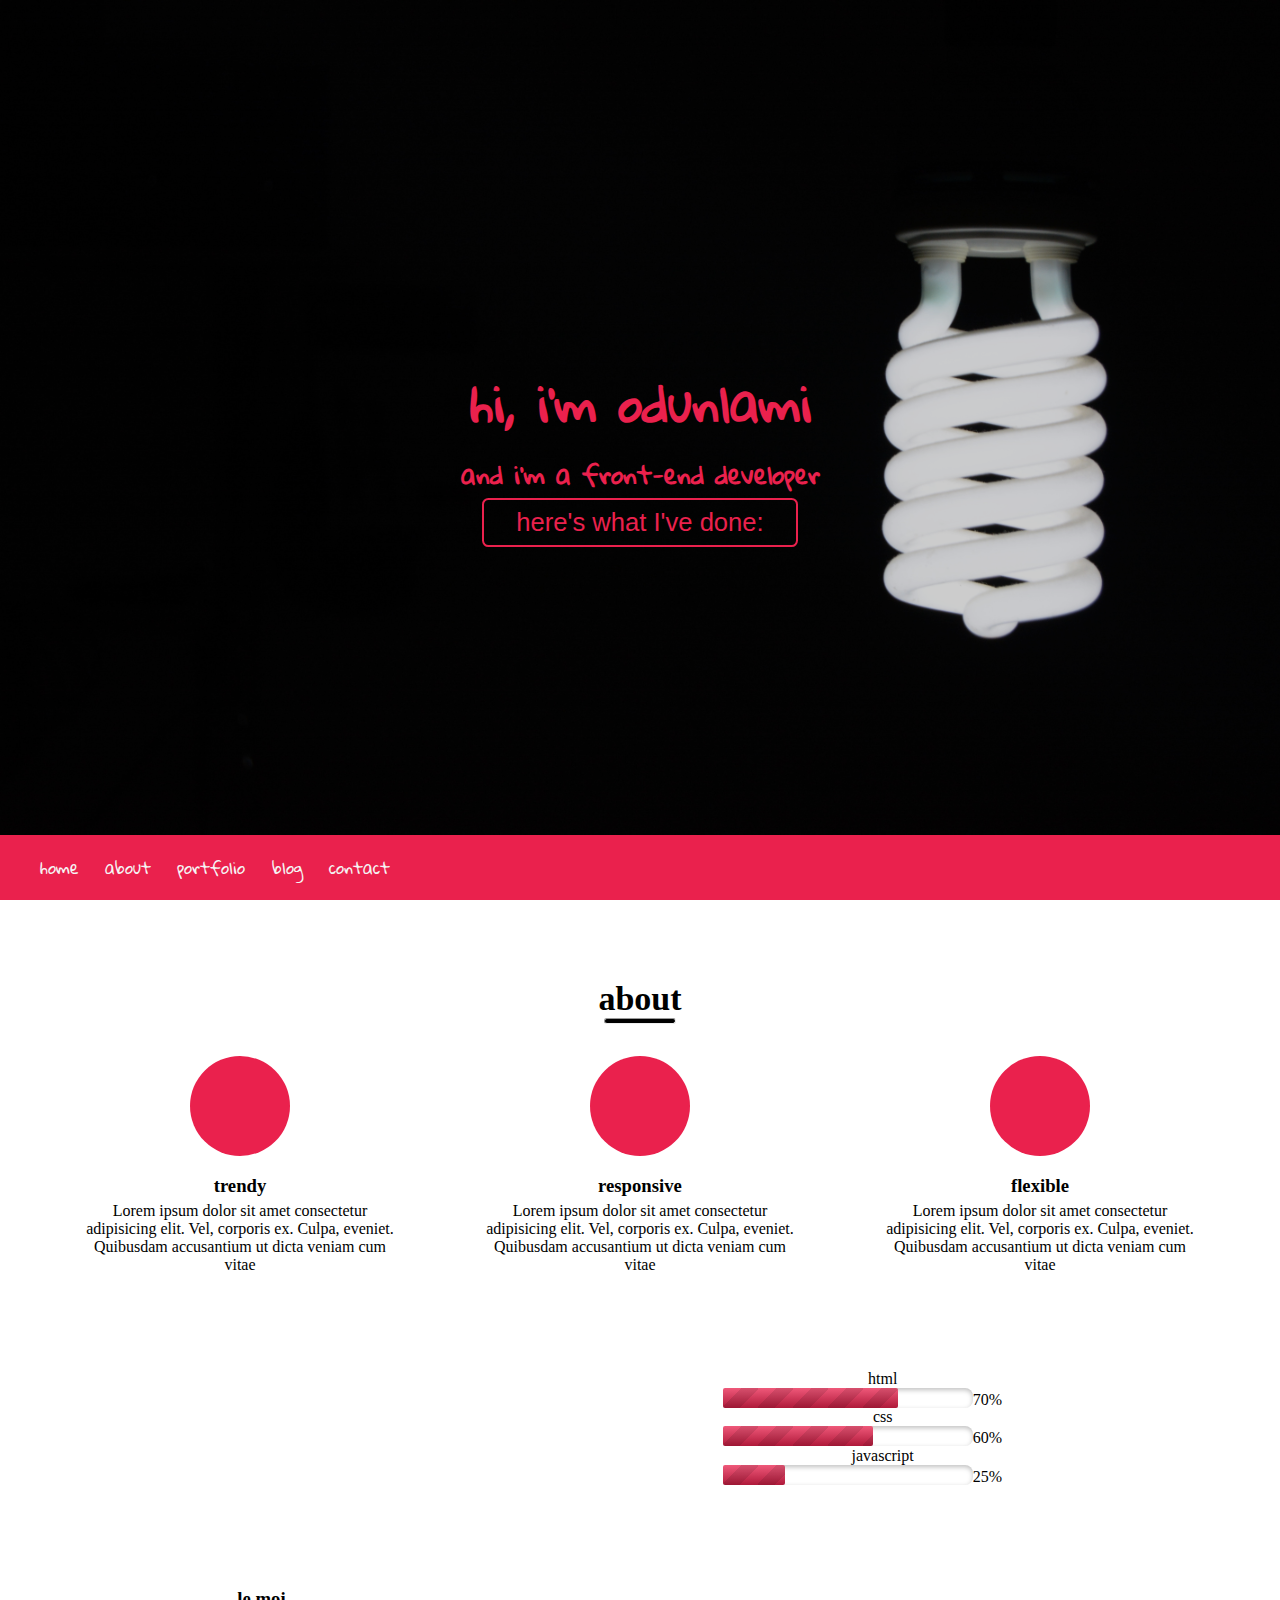
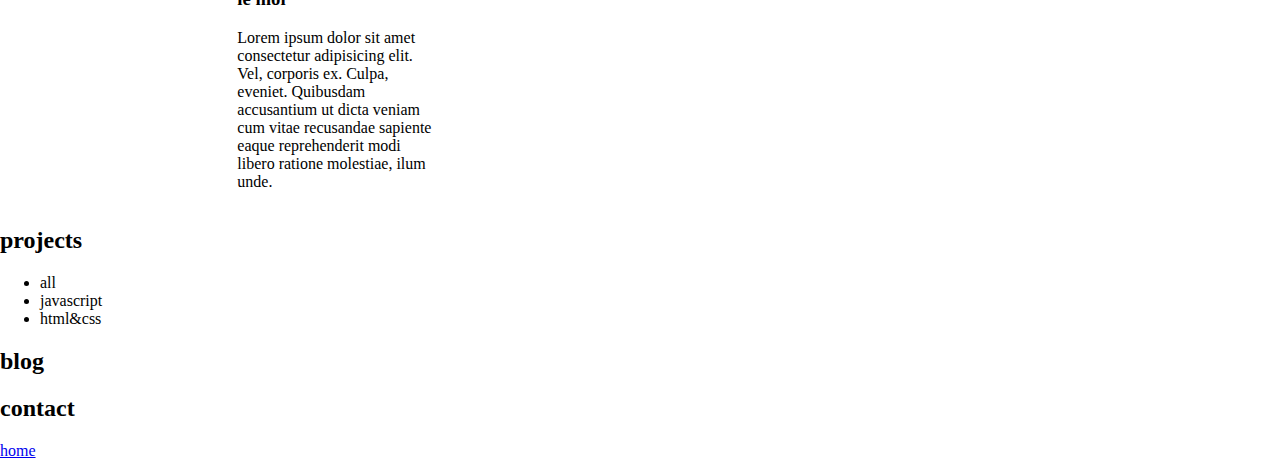
==== index.html @ ed741125 "new-stuff" ====
<!DOCTYPE html>
<html lang="en">
<head>
    <meta charset="UTF-8">
    <meta name="viewport" content="width=device-width, initial-scale=1.0">
    <meta http-equiv="X-UA-Compatible" content="ie=edge">
    <title>odunlami</title>
    <link rel="stylesheet" href="css/styles.css">
    <link rel="stylesheet" href="https://use.fontawesome.com/releases/v5.2.0/css/all.css" integrity="sha384-hWVjflwFxL6sNzntih27bfxkr27PmbbK/iSvJ+a4+0owXq79v+lsFkW54bOGbiDQ" crossorigin="anonymous">
    <link href="https://fonts.googleapis.com/css?family=Jua" rel="stylesheet">
    <link href="https://fonts.googleapis.com/css?family=Gloria+Hallelujah" rel="stylesheet">
</head>
<body>
    <header id="home">
        <h1>hi, i'm <span class="color">odunlami</span></h1>
        <h2>and i'm a front-end developer </h2> 
        <a href="#about"><button>here's what I've done:</button></a>    
        <nav>
            <ul>
                <li><a href="#home">home</a></li>
                <li><a href="#about">about</a></li>
                <li><a href="#portfolio">portfolio</a></li>
                <li><a href="#blog">blog</a></li>
                <li><a href="#contact">contact</a></li>
            </ul>
        </nav>
    </header>
    <main>
        <section id="about">
            <h2>about</h2>
            <hr>
            <div class="skills">
                <div class="skill">
                    <div class="icon"><i class="fas fa-glasses"></i></div>
                    <h3 class="actual-skill">trendy</h3>
                    <p>Lorem ipsum dolor sit amet consectetur adipisicing elit.
                            Vel, corporis ex. Culpa, eveniet. Quibusdam accusantium ut dicta veniam cum vitae</p>

                </div>
                <div class ="skill">
                    <div class="icon" ><i class="fas fa-mobile"></i></div>
                    <h3 class="actual-skill">responsive</h3>
                    <p>Lorem ipsum dolor sit amet consectetur adipisicing elit.
                            Vel, corporis ex. Culpa, eveniet. Quibusdam accusantium ut dicta veniam cum vitae</p>

                </div>
                <div class="skill">
                    <div class="icon"><i class="fas fa-expand-arrows-alt"></i></div>
                    <h3 class="actual-skill">flexible</h3>
                    <p>Lorem ipsum dolor sit amet consectetur adipisicing elit.
                            Vel, corporis ex. Culpa, eveniet. Quibusdam accusantium ut dicta veniam cum vitae</p>

                </div>
            </div>
            <div class="con">
                    <div class="left">
                            <div class="profile-img">
                                 <!-- <img src="img/bioimg.jpg" alt="odunlami">  -->
                            </div>
                            <h3>le moi</h3>
                            <p>Lorem ipsum dolor sit amet consectetur adipisicing elit.
                                 Vel, corporis ex. Culpa, eveniet. Quibusdam accusantium ut dicta veniam cum vitae 
                                 recusandae sapiente eaque reprehenderit modi libero ratione molestiae,
                                  ilum unde.</p>
                        </div>
                        <div class="right">
                            <div class="progress">
                                <span class="skill">html</span><progress max="100" value="70"></progress><span class="percentage">70%</span> <br>
                                <span class="skill">css</span><progress max="100" value="60"></progress><span class="percentage">60%</span> <br>
                                <span class="skill">javascript</span><progress max="100" value="25"></progress><span class="percentage">25%</span>
                            </div>
                        </div>
            </div>
        </section>
        <section id="portfolio">
            <h2>projects</h2>
            <nav>
                <ul>
                   <li id="all">all</li>
                   <li id="javascript">javascript</li>
                   <li id="htmlcss">html&css</li>
                </ul>
            </nav>
            <div id="all-div">
                <div class="img wordpress">


                </div>
            </div>
        </section>
        <section id="blog">
            <h2>blog</h2>
        </section>
        <section id="contact">
            <h2>contact</h2>
        </section>
    </main>
    <footer>
            <li><a href="#home">home</a></li>
            <span class="social">
                    <i class="fab fa-twitter"></i>
                    <i class="fab fa-instagram"></i>
                    <i class="fab fa-facebook"></i>
                    <i class="fab fa-github"></i>
                    <i class="fab fa-linkedin"></i>
            </span>
    </footer>
    <script src="/js/script.js "></script>
</body>
</html>
---- css/styles.css ----
body, html {
    height: 100%;
    margin: 0rem;    
}
 #home { 
    background-image: url(../img/headerimg2.jpg);
    background-position: center ;
    background-repeat: no-repeat;
    background-size: cover;
    height: 100vh;
    font-family: 'Gloria Hallelujah', cursive;
    color: #ffffff;
    display: flex;
    flex-direction: column;
    justify-content: center;
    align-items: center;
    background-color: rgba(0, 0, 0, 0.2 );
    background-blend-mode: overlay;
    width: 100%;
}
#home h1 {
    font-size: 3rem;
    margin: 0%;
}
#home h2 {
    font-size: 1.5rem;
    margin: 0px;
}
.color {
    color: #ea214d;
}
#home button {
    font-size: 1.6rem;
    border-radius: 0.4rem;
    padding: 0.5rem 2rem;
    border: solid 2px #ea214d;
    background-color: rgba(0,0,0,0);
    color: #ea214d;
}
#home nav ul li{
    display: inline;
}
#home nav ul li a{
    text-decoration: none;
    font-size: 1rem;
    margin-right: 1.2rem;
    color: whitesmoke;

}
#home nav ul li a:hover {
    color: #523e4d6e;
}
#home nav {
    background-color: #ea214d;
    position: absolute;
    bottom: 0;
    text-align: left;
    border-bottom: 5px;
    width: 100%;
}
#home button:hover {
    color: #523e4d6e;
    border-color: #523e4d6e;
}
#home span:hover{
    color:#ffffff;
}
#home:hover {
    color: #ea214d;
}
/* about section */
#about h2 {
    margin-top: 5rem;
    text-align: center;
    font-size: 34px;
    margin-bottom: 0rem;
}
#about hr{
    margin-top: 0rem;
    width: 70px;
    height: 4px;
    background-color: black;
    border-radius: 9px;
}

#about .skills{
    display: flex;
    justify-content: center;
    justify-content: space-evenly;
    margin-top: 2rem;
}
#about .skill{
    display: flex;
    flex-direction: column;
    align-items: center;
    width:20rem;
    text-align: center;
}

#about .icon{
    width: 100px;
    height: 100px;
    border-radius: 50px;
    background-color: #ea214d;
    display: flex;
    justify-content: center;
    align-items: center;
}
.actual-skill{
    margin-bottom: -0.7rem;
}

#about .icon i{
    color: #ffffff;
    font-size: 3rem;
}

#about .con{
    display: flex;
    justify-content: space-evenly;
    margin-top: 5rem;
}
#about .con .left{
    width: 200px;
    margin-right: 3rem
}

#about .profile-img {
    background-image: url('../img/final.jpg');
    background-position: center center;
    background-repeat: no-repeat;
    background-size: cover;
    width: 200px;
    height: 200px;
    border-radius: 50%;
}
#about .con {
    display: flex;
}

progress[value] {
    -webkit-appearance: none;
     appearance: none;
  
    width: 250px;
    height: 20px;
  }
  progress[value]::-webkit-progress-bar {
    background-color: #ffffff;
    border-radius: 8px;
    box-shadow: 0 2px 5px rgba(0, 0, 0, 0.25) inset;
  }
  progress[value]::-webkit-progress-value {
  background-image:
	   -webkit-linear-gradient(-45deg, 
	                           transparent 33%, rgba(0, 0, 0, .1) 33%, 
	                           rgba(0,0, 0, .1) 66%, transparent 66%),
	   -webkit-linear-gradient(top, 
	                           rgba(255, 255, 255, .25), 
	                           rgba(0, 0, 0, .25)),
	   -webkit-linear-gradient(left, #ea214d, #ea214d);

    border-radius: 2px; 
    background-size: 35px 20px, 100% 100%, 100% 100%;
}
.right .progress .skill {
    display: inline-block;
}
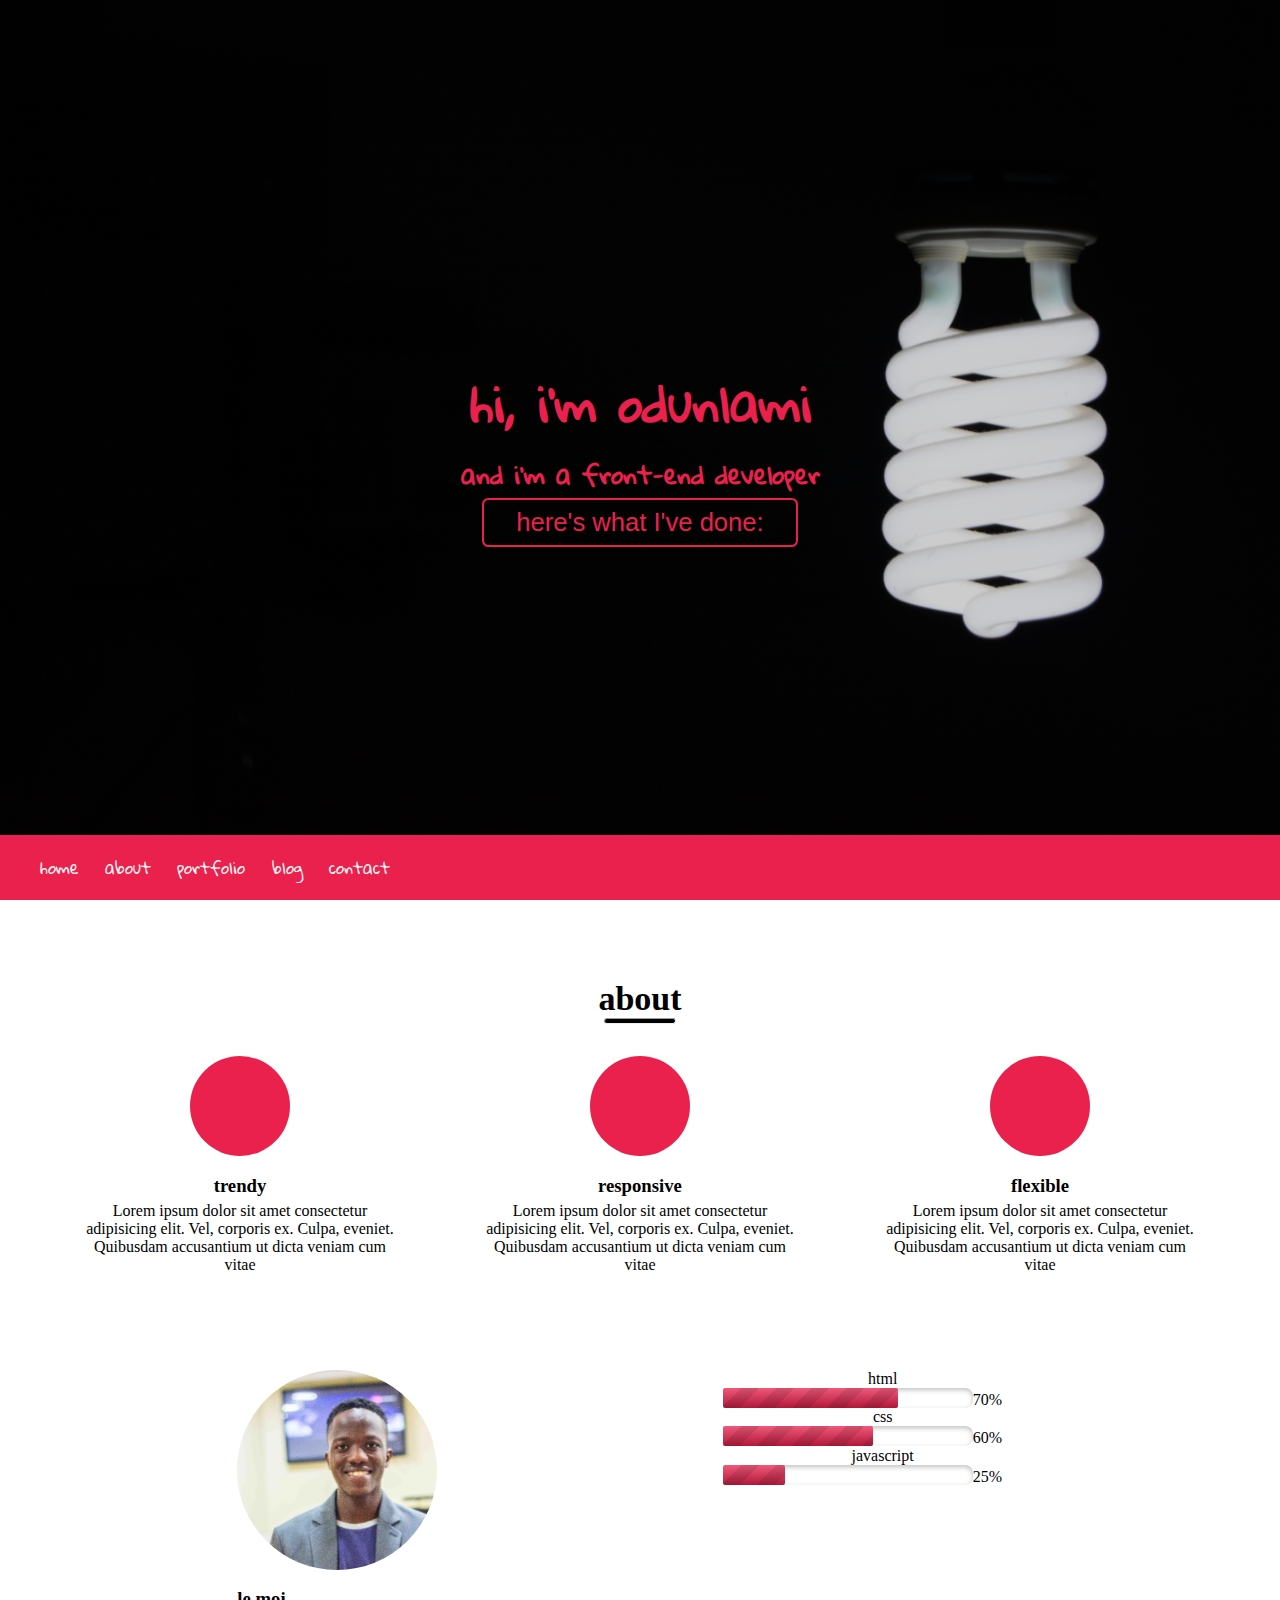
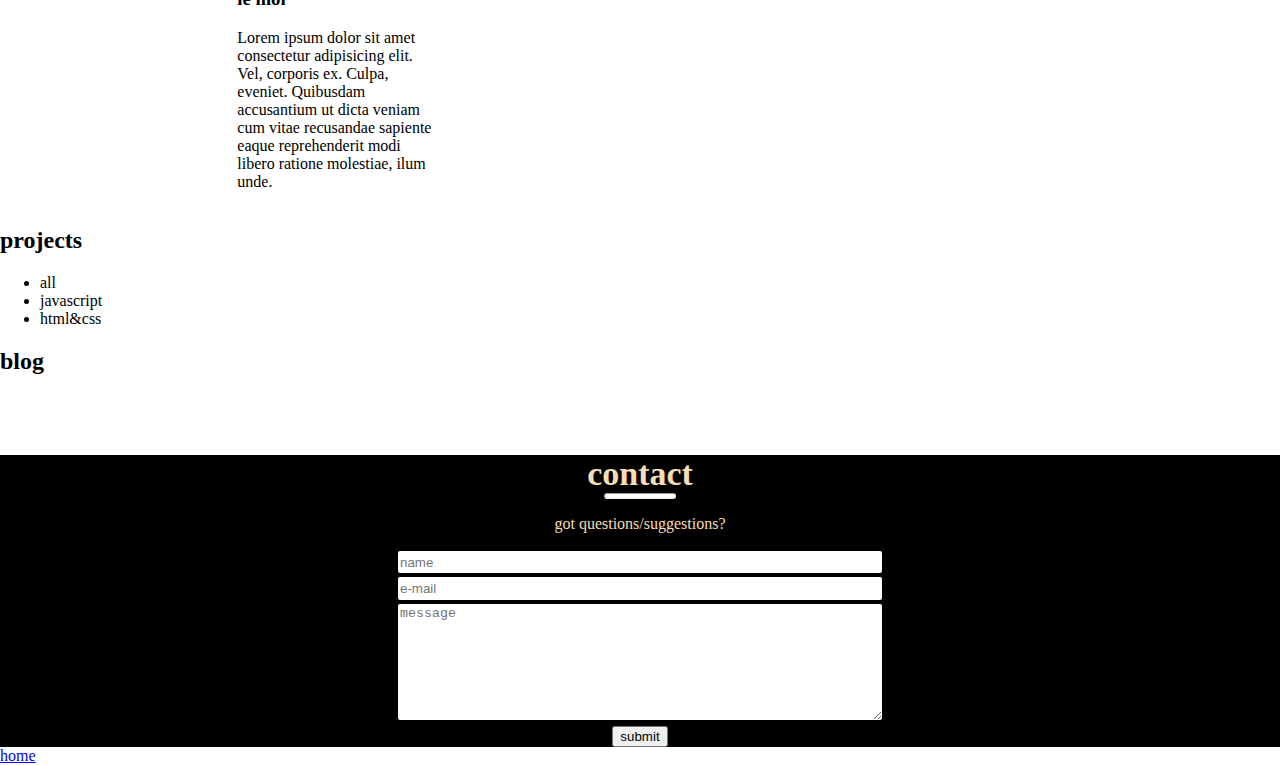
==== commit 63865a58: "contact" ====
--- a/index.html
+++ b/index.html
@@ -93,8 +93,17 @@
         </section>
         <section id="contact">
             <h2>contact</h2>
+            <hr>
+            <p>got questions/suggestions?</p>
+            <form>
+                 <input type="text" name="name"  placeholder="name" required><br>
+                 <input type="email" name="email"  placeholder="e-mail"required ><br>
+                 <textarea placeholder="message" type="text" name="message"></textarea><br>
+                  <button>submit</button>
+            </form>
         </section>
     </main>
+    
     <footer>
             <li><a href="#home">home</a></li>
             <span class="social">
--- a/css/styles.css
+++ b/css/styles.css
@@ -165,4 +165,41 @@
 }
 .right .progress .skill {
     display: inline-block;
+}
+/* contact section */
+#contact {
+    background-color: #000000;
+    color: wheat;
+    text-align: center;
+}
+#contact h2{
+    margin-top: 5rem;
+    text-align: center;
+    font-size: 34px;
+    margin-bottom: 0rem;
+}
+#contact hr{
+    margin-top: 0rem;
+    width: 70px;
+    height: 4px;
+    background-color: #ffffff;
+    border-radius: 9px;
+}
+#contact input{
+    border: 2px solid;
+    width: 30rem;
+    height: 1.3rem;
+    border-radius: 4px;
+}
+#contact textarea{
+    border: 2px solid;
+    width: 30rem;
+    height: 7rem;
+    border-radius: 4px;
+}
+#contact p{
+    padding-top:
+}
+#button {
+
 }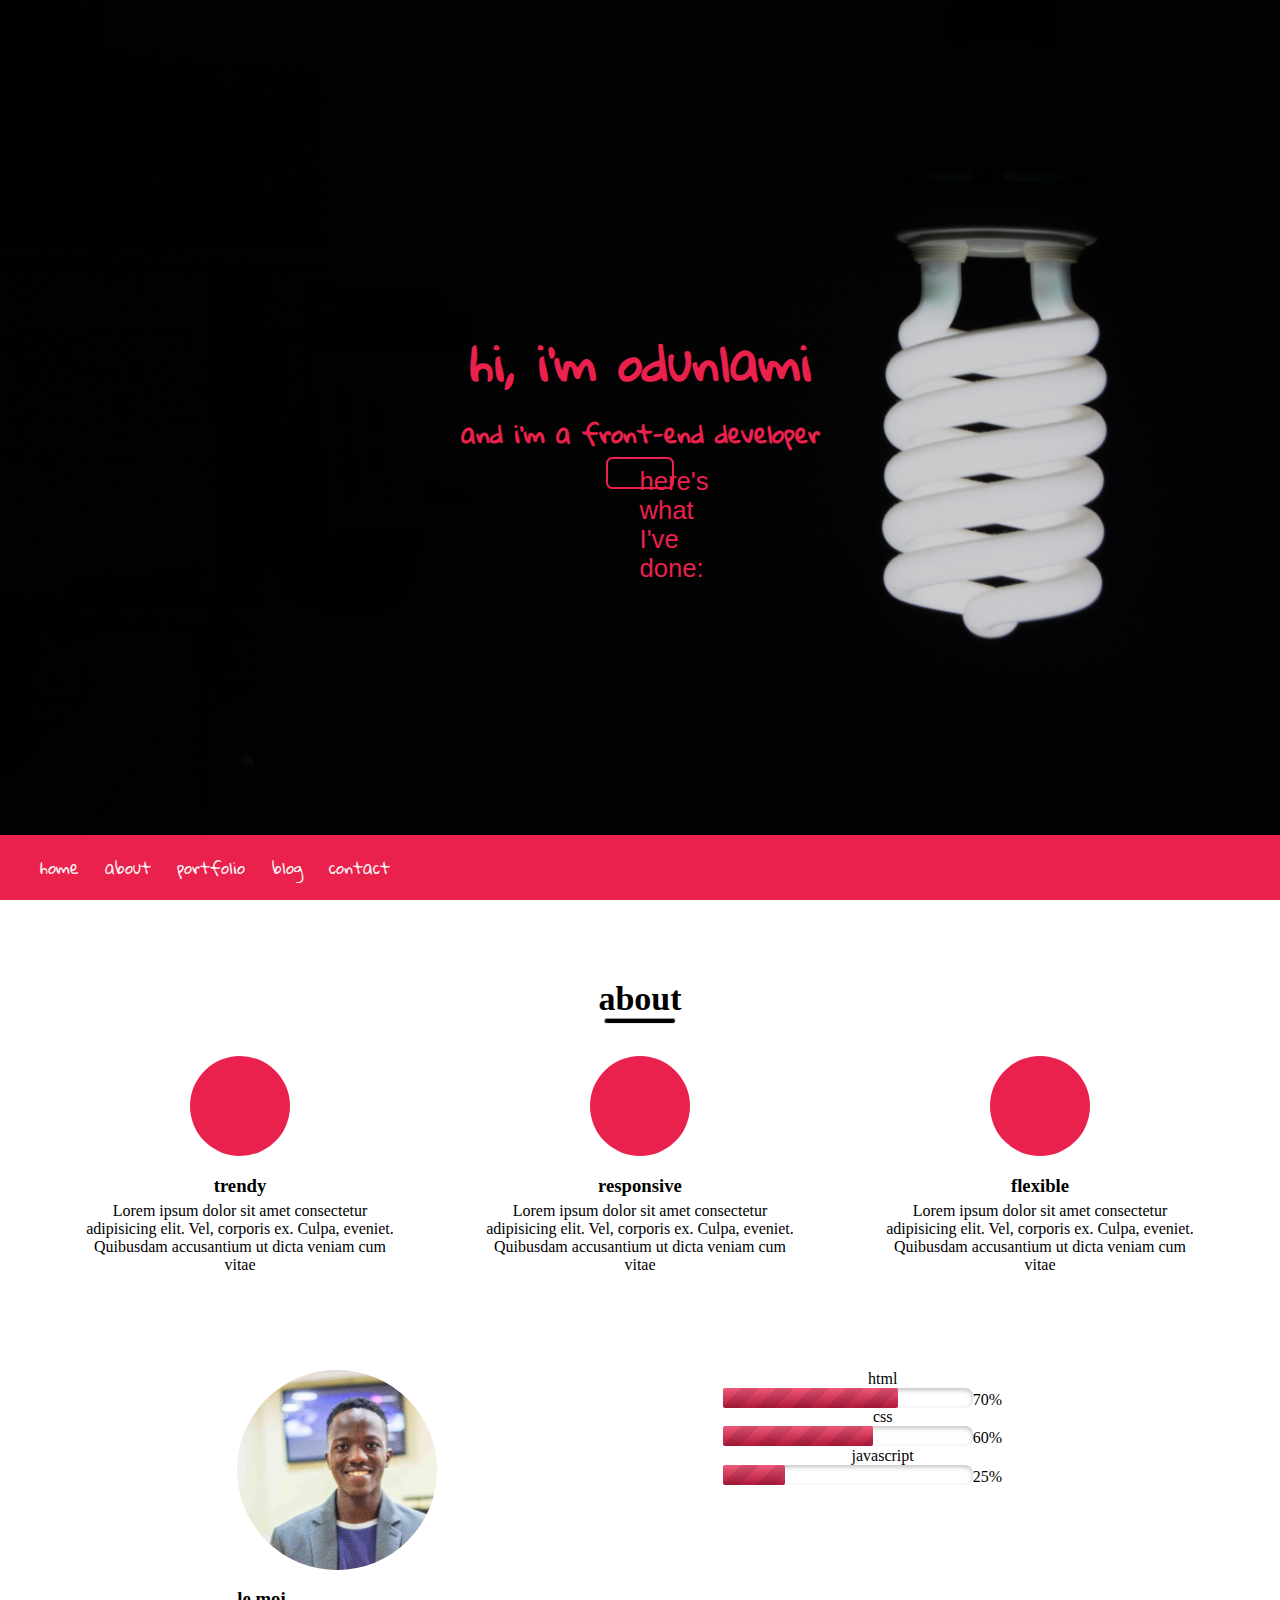
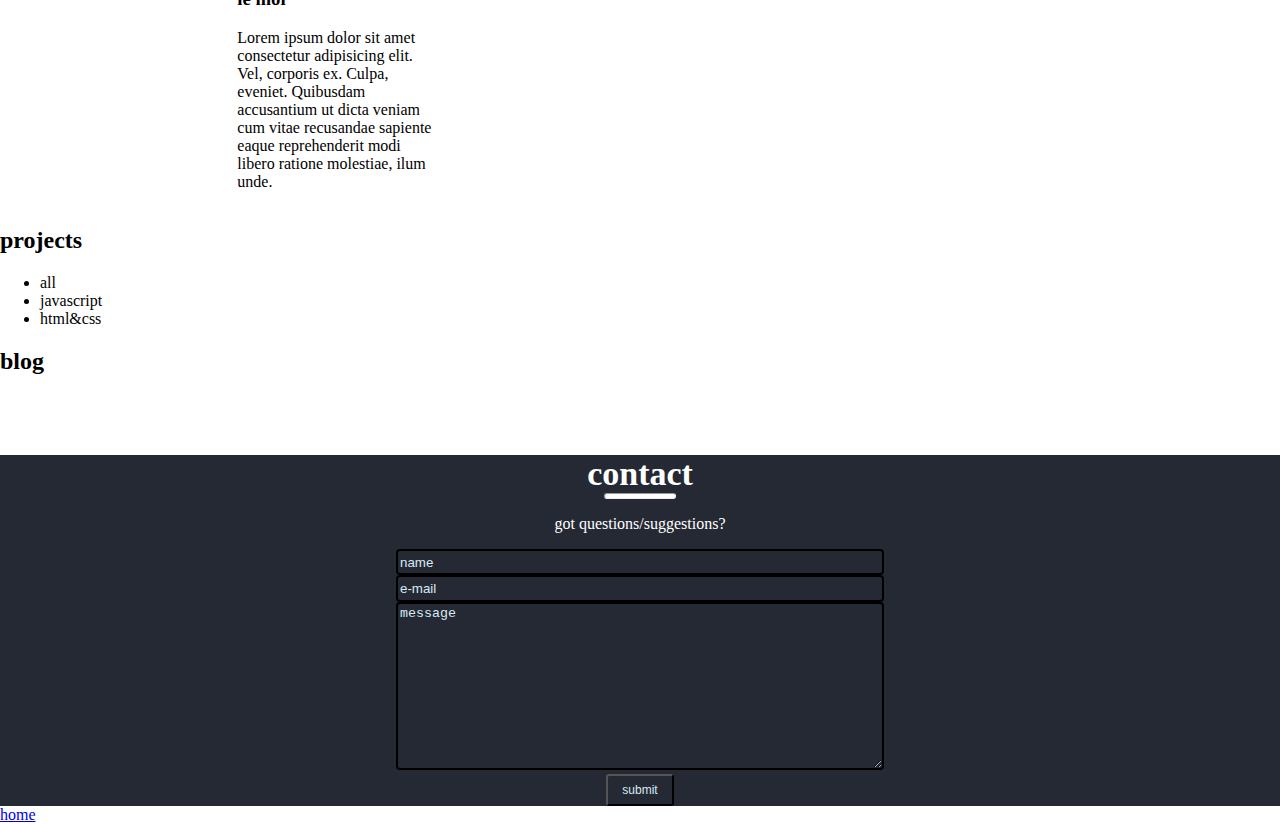
==== commit 4037cbc2: "contactarea" ====
--- a/index.html
+++ b/index.html
@@ -1,4 +1,4 @@
-<!DOCTYPE html>
+    <!DOCTYPE html>
 <html lang="en">
 <head>
     <meta charset="UTF-8">
@@ -107,9 +107,8 @@
     <footer>
             <li><a href="#home">home</a></li>
             <span class="social">
-                    <i class="fab fa-twitter"></i>
-                    <i class="fab fa-instagram"></i>
-                    <i class="fab fa-facebook"></i>
+                   <i class="fab fa-twitter"></i>
+                   <a href="https://www.instagram.com/odunlami_"><i class="fab fa-instagram"></i></a>  
                     <i class="fab fa-github"></i>
                     <i class="fab fa-linkedin"></i>
             </span>
--- a/css/styles.css
+++ b/css/styles.css
@@ -8,6 +8,7 @@
     background-repeat: no-repeat;
     background-size: cover;
     height: 100vh;
+    width: 100%;
     font-family: 'Gloria Hallelujah', cursive;
     color: #ffffff;
     display: flex;
@@ -16,8 +17,8 @@
     align-items: center;
     background-color: rgba(0, 0, 0, 0.2 );
     background-blend-mode: overlay;
-    width: 100%;
-}
+}
+
 #home h1 {
     font-size: 3rem;
     margin: 0%;
@@ -168,8 +169,8 @@
 }
 /* contact section */
 #contact {
-    background-color: #000000;
-    color: wheat;
+    background-color:#252934;
+    color: #ffffff;
     text-align: center;
 }
 #contact h2{
@@ -190,16 +191,31 @@
     width: 30rem;
     height: 1.3rem;
     border-radius: 4px;
-}
+    background-color: #252934;
+    -webkit-text-fill-color: rgb(216, 234, 245);
+}
+
 #contact textarea{
     border: 2px solid;
     width: 30rem;
-    height: 7rem;
+    height: 10rem;
     border-radius: 4px;
+    background-color: #252934;
+    -webkit-text-fill-color: rgb(216, 234, 245);
 }
 #contact p{
     padding-top:
 }
-#button {
-
+button {
+    background-color: #252934; 
+    border-radius: 0.2rem;
+    color: rgb(216, 234, 245);
+    height: 2rem;
+    width:4.3rem;
+    text-align: center;
+    font-size: 12px; 
+}
+button:hover{
+    background-color: rgb(216, 234, 245);
+    color: #252934;
 }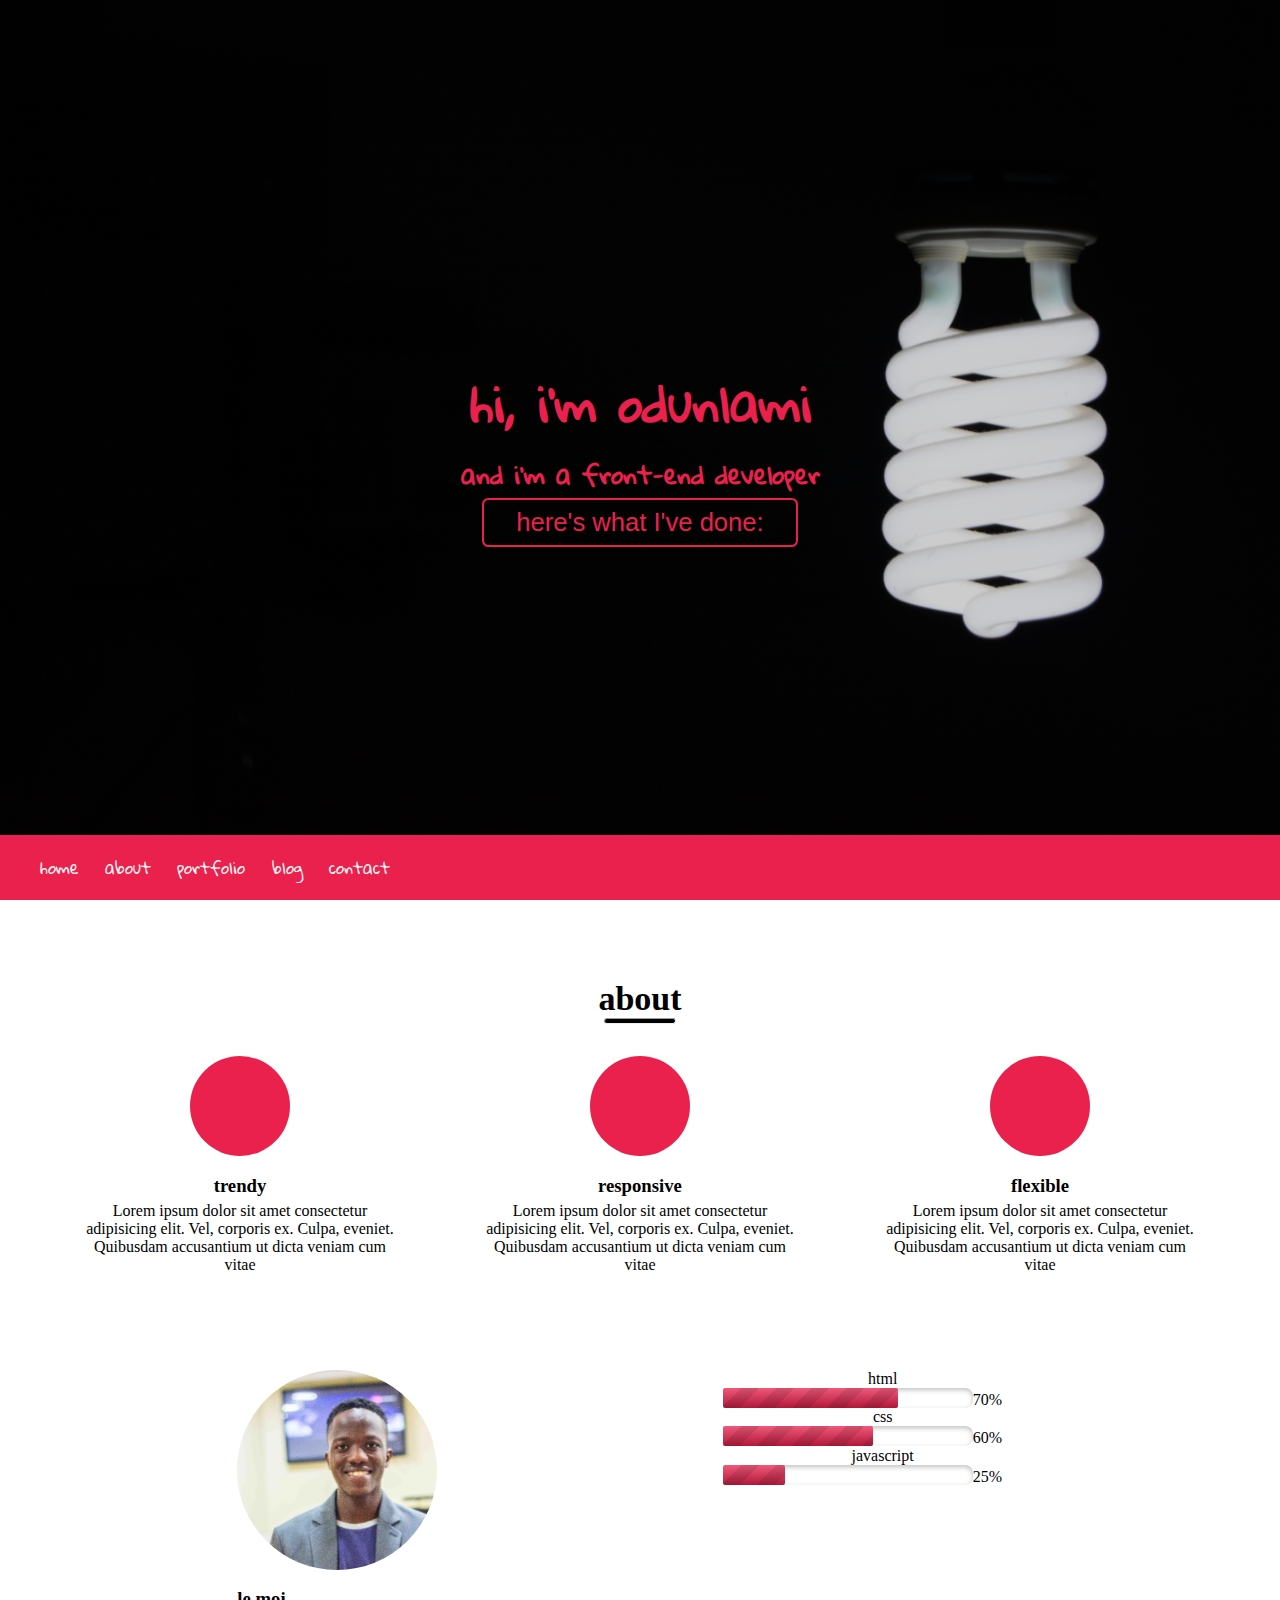
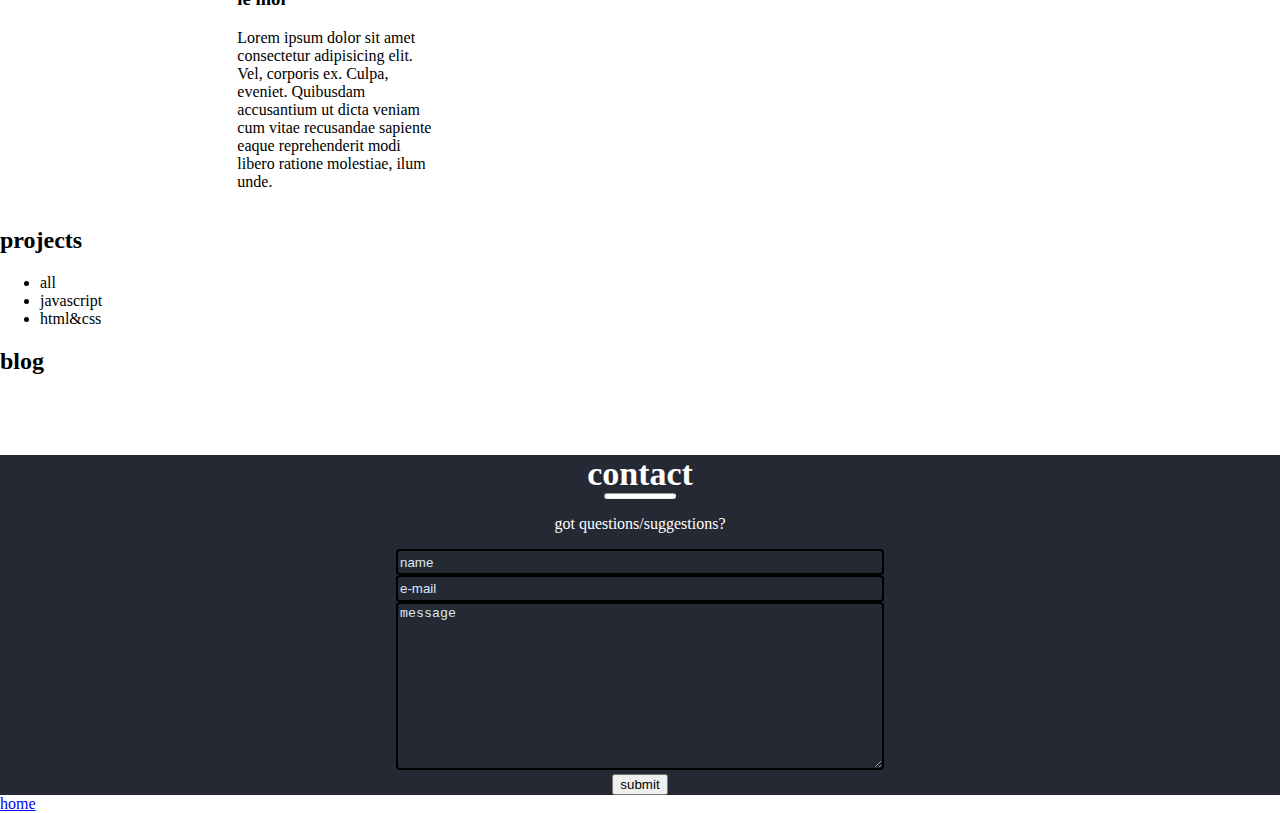
==== commit d10c3ddc: "fixedbutton" ====
--- a/index.html
+++ b/index.html
@@ -99,7 +99,7 @@
                  <input type="text" name="name"  placeholder="name" required><br>
                  <input type="email" name="email"  placeholder="e-mail"required ><br>
                  <textarea placeholder="message" type="text" name="message"></textarea><br>
-                  <button>submit</button>
+                  <button id="sumbitbutton">submit</button>
             </form>
         </section>
     </main>
--- a/css/styles.css
+++ b/css/styles.css
@@ -206,7 +206,7 @@
 #contact p{
     padding-top:
 }
-button {
+#submitbutton {
     background-color: #252934; 
     border-radius: 0.2rem;
     color: rgb(216, 234, 245);
@@ -215,7 +215,7 @@
     text-align: center;
     font-size: 12px; 
 }
-button:hover{
+#submitbutton:hover{
     background-color: rgb(216, 234, 245);
     color: #252934;
 }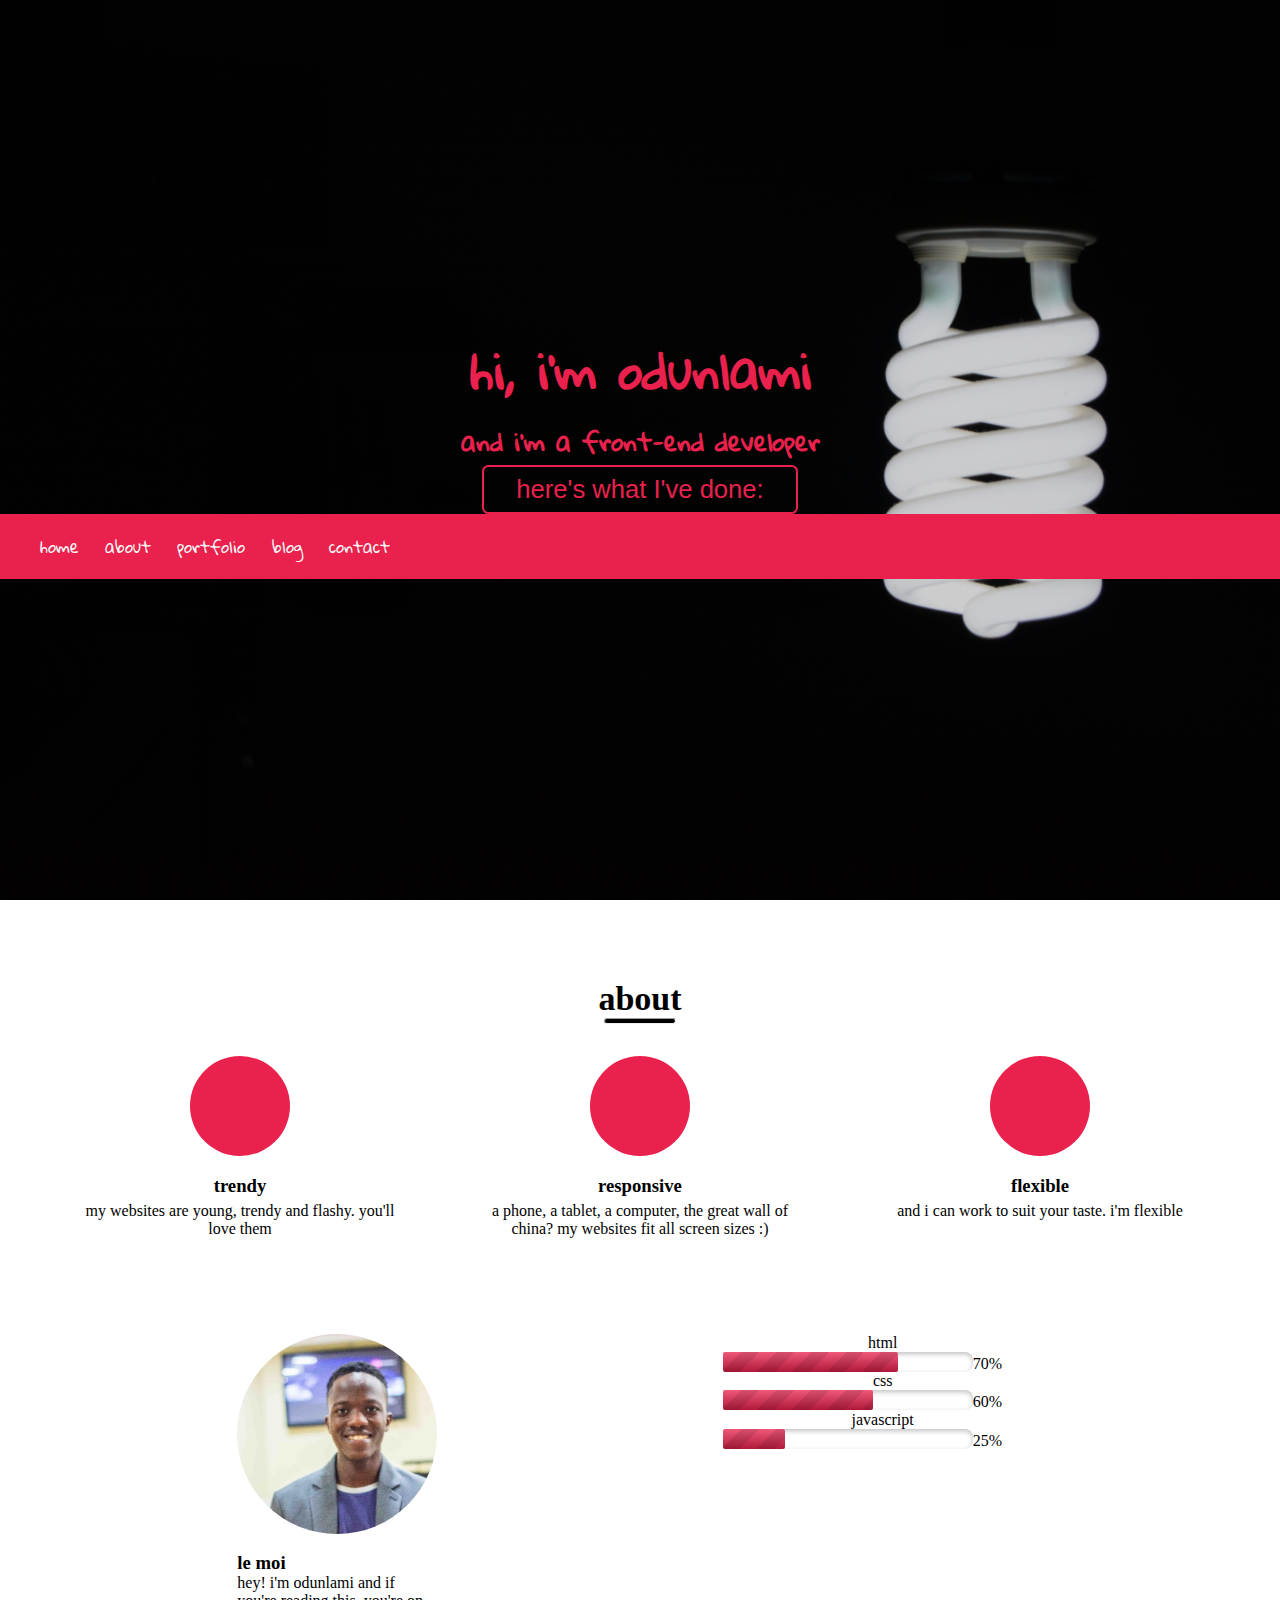
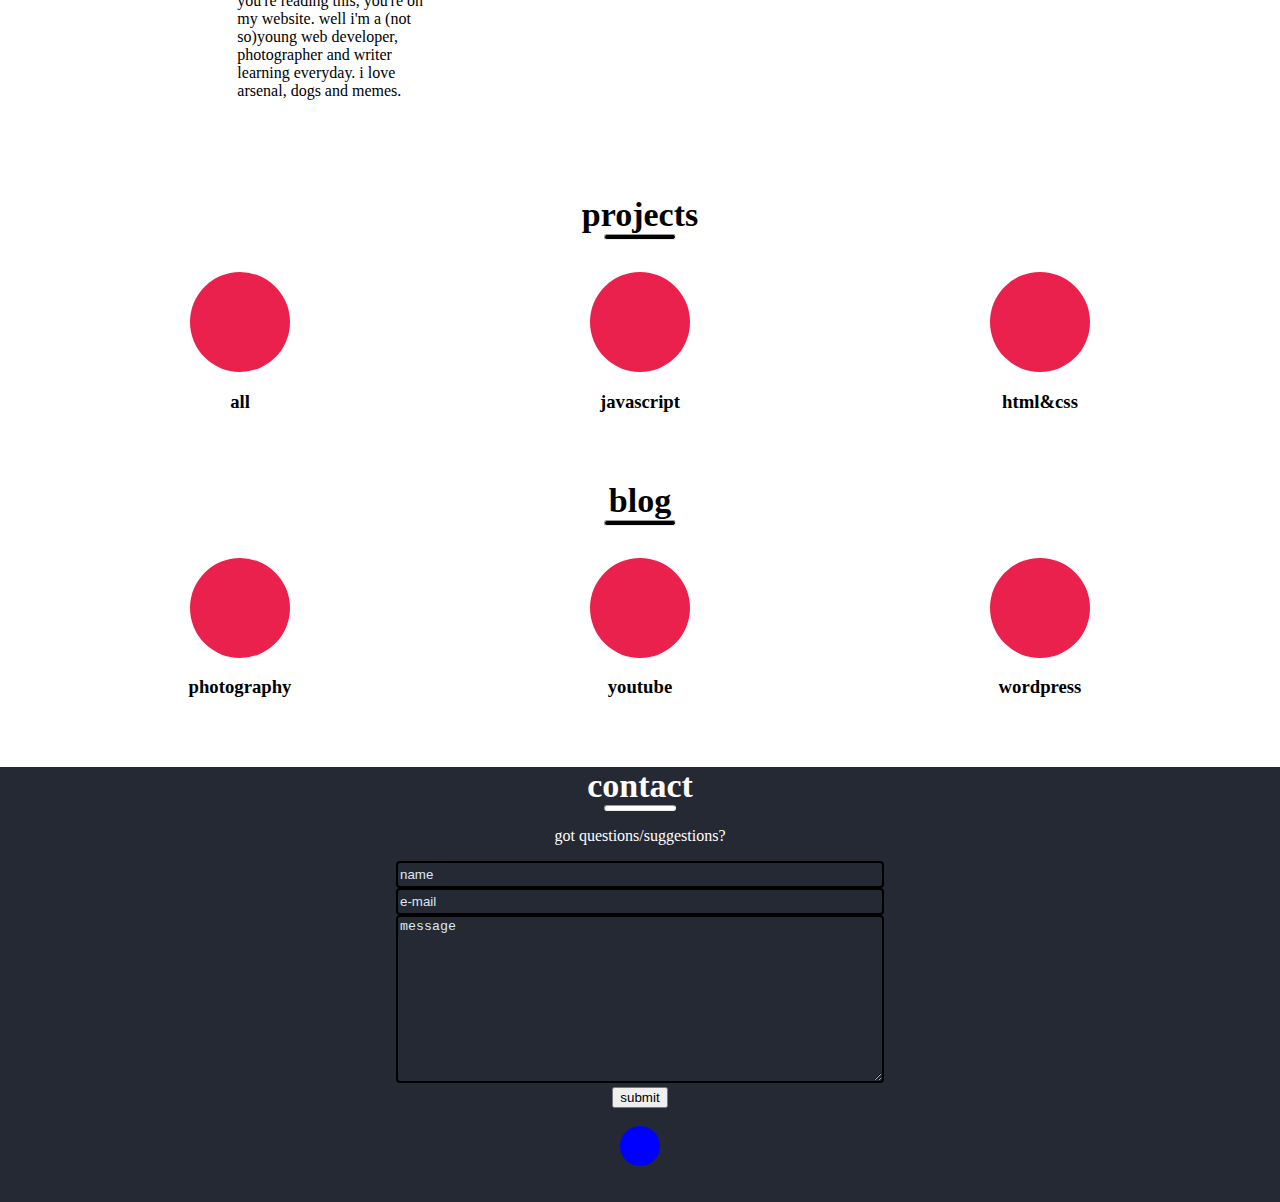
==== commit f60f425d: "final changes" ====
--- a/index.html
+++ b/index.html
@@ -33,22 +33,20 @@
                 <div class="skill">
                     <div class="icon"><i class="fas fa-glasses"></i></div>
                     <h3 class="actual-skill">trendy</h3>
-                    <p>Lorem ipsum dolor sit amet consectetur adipisicing elit.
-                            Vel, corporis ex. Culpa, eveniet. Quibusdam accusantium ut dicta veniam cum vitae</p>
+                    <p>my websites are young, trendy and flashy. you'll love them</p>
 
                 </div>
                 <div class ="skill">
                     <div class="icon" ><i class="fas fa-mobile"></i></div>
                     <h3 class="actual-skill">responsive</h3>
-                    <p>Lorem ipsum dolor sit amet consectetur adipisicing elit.
-                            Vel, corporis ex. Culpa, eveniet. Quibusdam accusantium ut dicta veniam cum vitae</p>
+                    <p>a phone, a tablet, a computer, the great wall of china? my websites fit 
+                        all screen sizes :) </p>
 
                 </div>
                 <div class="skill">
                     <div class="icon"><i class="fas fa-expand-arrows-alt"></i></div>
                     <h3 class="actual-skill">flexible</h3>
-                    <p>Lorem ipsum dolor sit amet consectetur adipisicing elit.
-                            Vel, corporis ex. Culpa, eveniet. Quibusdam accusantium ut dicta veniam cum vitae</p>
+                    <p>and i can work to suit your taste. i'm flexible</p>
 
                 </div>
             </div>
@@ -58,10 +56,9 @@
                                  <!-- <img src="img/bioimg.jpg" alt="odunlami">  -->
                             </div>
                             <h3>le moi</h3>
-                            <p>Lorem ipsum dolor sit amet consectetur adipisicing elit.
-                                 Vel, corporis ex. Culpa, eveniet. Quibusdam accusantium ut dicta veniam cum vitae 
-                                 recusandae sapiente eaque reprehenderit modi libero ratione molestiae,
-                                  ilum unde.</p>
+                            <p>hey! i'm odunlami and if you're reading this, you're on my website. well i'm a 
+                                (not so)young web developer, photographer and writer learning everyday. i love arsenal, dogs and memes. 
+                            </p>
                         </div>
                         <div class="right">
                             <div class="progress">
@@ -74,13 +71,22 @@
         </section>
         <section id="portfolio">
             <h2>projects</h2>
-            <nav>
-                <ul>
-                   <li id="all">all</li>
-                   <li id="javascript">javascript</li>
-                   <li id="htmlcss">html&css</li>
-                </ul>
-            </nav>
+            <hr>
+            <div class="projects">
+                    <div class="work">
+                        <div class="icon"><a href="https://github.com/odun-lami"><i class="fas fa-arrows-alt"></i></a></div>
+                        <h3 class="actual-work">all</h3>
+                    </div>
+                    <div class ="work">
+                        <div class="icon" ><a href="https://github.com/odun-lami"><i class="fab fa-js-square"> </i></a></div>
+                        <h3 class="actual-work">javascript</h3>
+                    </div>
+                    <div class="work">
+                        <div class="icon"><a href="https://github.com/odun-lami"><i class="fas fa-code"></i></a></div>
+                        <h3 class="actual-work">html&css</h3>
+                    </div>
+                </div>
+            
             <div id="all-div">
                 <div class="img wordpress">
 
@@ -90,6 +96,21 @@
         </section>
         <section id="blog">
             <h2>blog</h2>
+            <hr>
+            <div class="projects">
+                    <div class="work">
+                        <div class="icon"><a href="https://instagram.com/daveonawave_"><i class="fas fa-camera"></i></a></div>
+                        <h3 class="actual-work">photography</h3>
+                    </div>
+                    <div class ="work">
+                        <div class="icon"><a href="https://www.youtube.com/channel/UCjck8f4979HCdxEpZcL48lA"><i class="fab fa-youtube"></i></a></div>
+                        <h3 class="actual-work">youtube</h3>
+                    </div>
+                    <div class="work">
+                        <div class="icon"><a href="https://thenotepadofme.wordpress.com"><i class="fab fa-wordpress"></i></a></div>
+                        <h3 class="actual-work">wordpress</h3>
+                    </div>
+                </div>
         </section>
         <section id="contact">
             <h2>contact</h2>
@@ -99,19 +120,28 @@
                  <input type="text" name="name"  placeholder="name" required><br>
                  <input type="email" name="email"  placeholder="e-mail"required ><br>
                  <textarea placeholder="message" type="text" name="message"></textarea><br>
-                  <button id="sumbitbutton">submit</button>
-            </form>
+                  <button id="sumbitbutton">submit</button> 
+            </form> <br>
         </section>
     </main>
     
     <footer>
-            <li><a href="#home">home</a></li>
-            <span class="social">
-                   <i class="fab fa-twitter"></i>
-                   <a href="https://www.instagram.com/odunlami_"><i class="fab fa-instagram"></i></a>  
-                    <i class="fab fa-github"></i>
-                    <i class="fab fa-linkedin"></i>
-            </span>
+        <a href="#home">
+            <div id="homeup">
+                <div id="back-up"> 
+                    <div class=upagain> <i class="fas fa-angle-double-up"></i> </div>
+                </div></a> <br> <br>
+            </div>  
+            <div id="socials">    
+                <div id="social-me">        
+                    <span class="social">
+                        <a href="https://twitter.com/odunlami_"> <i class="fab fa-twitter"></i></a>
+                        <a href="https://www.instagram.com/odunlami_"><i class="fab fa-instagram"></i></a>  
+                        <a href="https://github.com/odun-lami"> <i class="fab fa-github"></i></a>
+                        <a href="https://www.linkedin.com/in/david-odunlami-66461b114/"> <i class="fab fa-linkedin"></i></a>
+                    </span>
+                </div>    
+            </div>    
     </footer>
     <script src="/js/script.js "></script>
 </body>
--- a/css/styles.css
+++ b/css/styles.css
@@ -52,7 +52,7 @@
     color: #523e4d6e;
 }
 #home nav {
-    background-color: #ea214d;
+    background-color: #ea214d;\
     position: absolute;
     bottom: 0;
     text-align: left;
@@ -120,6 +120,9 @@
     display: flex;
     justify-content: space-evenly;
     margin-top: 5rem;
+}
+#about .con p {
+    margin-top: -19px;
 }
 #about .con .left{
     width: 200px;
@@ -218,4 +221,113 @@
 #submitbutton:hover{
     background-color: rgb(216, 234, 245);
     color: #252934;
-}+}
+#portfolio h2 {
+    margin-top: 5rem;
+    text-align: center;
+    font-size: 34px;
+    margin-bottom: 0rem;
+}
+#portfolio hr{
+    margin-top: 0rem;
+    width: 70px;
+    height: 4px;
+    background-color: black;
+    border-radius: 9px;
+}
+#portfolio .projects{
+    display: flex;
+    justify-content: center;
+    justify-content: space-evenly;
+    margin-top: 2rem;
+}
+#portfolio .work{
+    display: flex;
+    flex-direction: column;
+    align-items: center;
+    width:20rem;
+    text-align: center;
+}
+#portfolio .icon{
+    width: 100px;
+    height: 100px;
+    border-radius: 50px;
+    background-color: #ea214d;
+    display: flex;
+    justify-content: center;
+    align-items: center;
+}
+.actual-work{
+    margin-bottom: -0.7rem;
+}
+#portfolio .icon i{
+    color: #ffffff;
+    font-size: 3rem;
+}
+#blog h2 {
+    margin-top: 5rem;
+    text-align: center;
+    font-size: 34px;
+    margin-bottom: 0rem;
+}
+#blog hr{
+    margin-top: 0rem;
+    width: 70px;
+    height: 4px;
+    background-color: black;
+    border-radius: 9px;
+}
+#blog .projects{
+    display: flex;
+    justify-content: center;
+    justify-content: space-evenly;
+    margin-top: 2rem;
+}
+#blog .work{
+    display: flex;
+    flex-direction: column;
+    align-items: center;
+    width:20rem;
+    text-align: center;
+}
+#blog .icon{
+    width: 100px;
+    height: 100px;
+    border-radius: 50px;
+    background-color: #ea214d;
+    display: flex;
+    justify-content: center;
+    align-items: center;
+}
+#blog .icon i{
+    color: #ffffff;
+    font-size: 3rem;
+}
+footer {
+    background-color: #252934;
+}
+#back-up .upagain {
+    width:40px;
+    height:40px;
+    border-radius:20px;
+    background-color:blue;
+    display: flex;
+    justify-content: center;
+    align-items: center;
+}
+#back-up i{
+    color: #ffffff;
+    font-size: 1.2rem;
+}
+#homeup, #socials {
+    text-align: center;
+}
+
+#back-up, #social-me {
+    display: inline-block;
+}
+#social-me i {
+    color: #ffffff;
+    font-size: 0.9rem;
+}
+ 